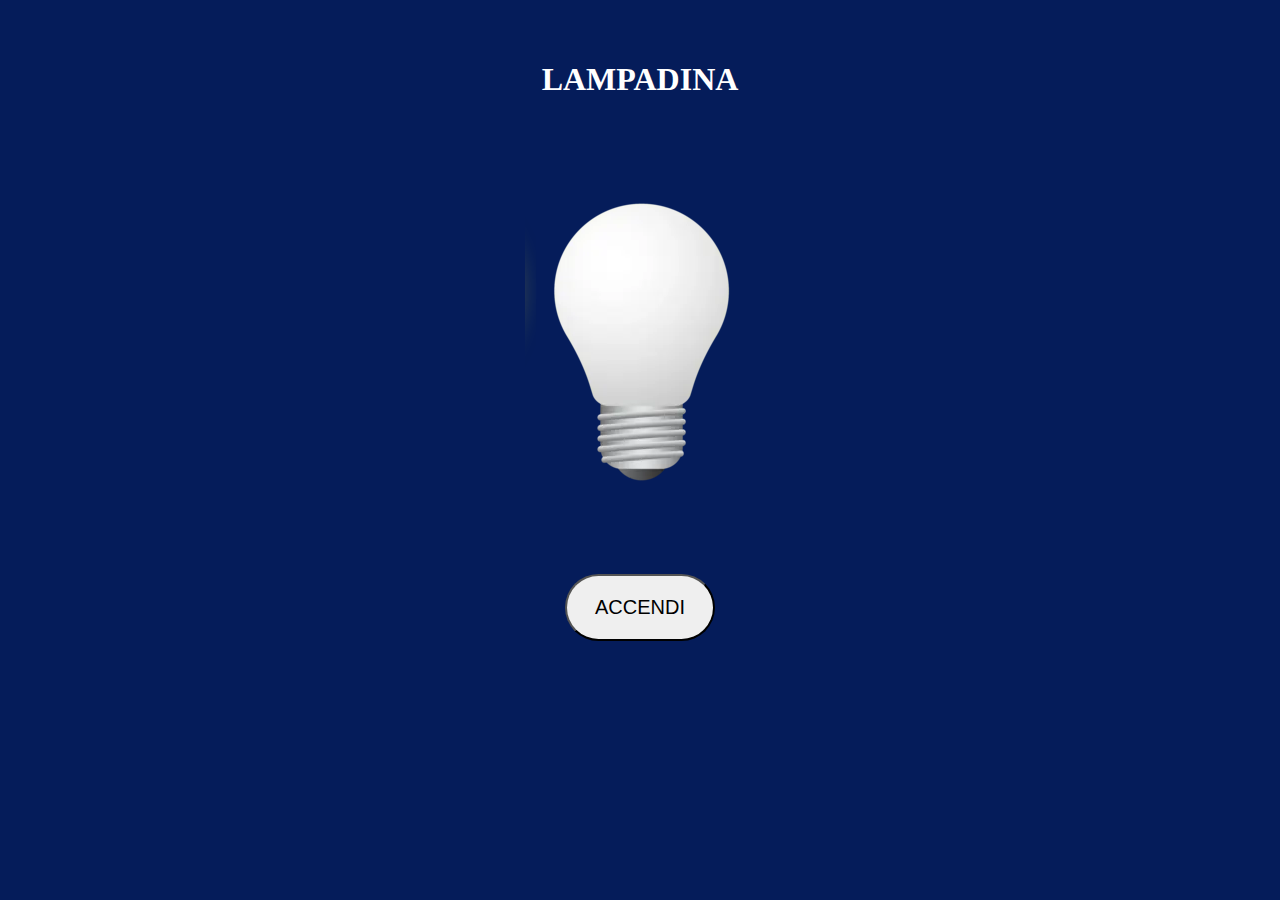
==== index.html @ 5ea383de "[add] esercizio lampadina" ====
<!DOCTYPE html>
<html lang="en">
<head>
    <meta charset="UTF-8">
    <meta name="viewport" content="width=device-width, initial-scale=1.0">
    <title>js-dom1</title>
    <link rel="stylesheet" href="./style/app.css">
</head>
<body>

    <h1 class="main-title">LAMPADINA</h1>

    <img id="lampadina" src="./img/white_lamp.png" alt="" class="lamp-off">

    <button id="on-off" class="btn">ACCENDI</button>





    <script src="./script/main.js"></script>
</body>
</html>
---- style/app.css ----
body{
    background-color:rgb(5, 28, 90);
    text-align: center;
}

button{
    display: block;
    margin: 50px auto;
    padding: 20px;
    border-radius: 999px;
    width: 150px;
    font-size: 20px;
}

h1{
    padding: 40px 0 ;
    color: white;
}

.lamp-off{
    transform: translateX(20px);
}


.active {
    background-color: rgb(5, 28, 90);
    color: white;
}



.lamp-on{
    transform: translateX(-20px);

}
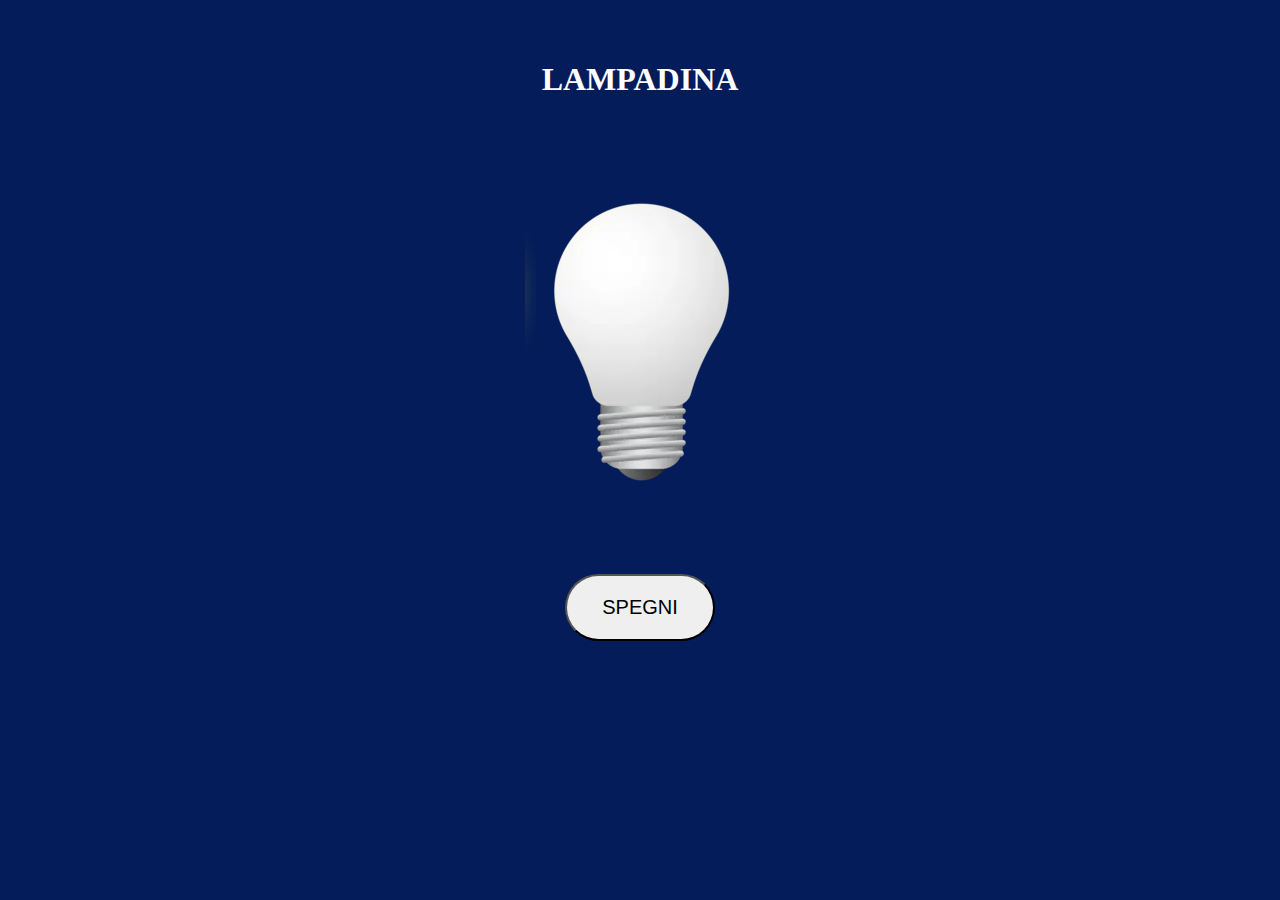
==== commit 21775861: "[fix] ciclo if" ====
--- a/index.html
+++ b/index.html
@@ -12,7 +12,7 @@
 
     <img id="lampadina" src="./img/white_lamp.png" alt="" class="lamp-off">
 
-    <button id="on-off" class="btn">ACCENDI</button>
+    <button id="on-off" class="btn">SPEGNI</button>
 
 
 
